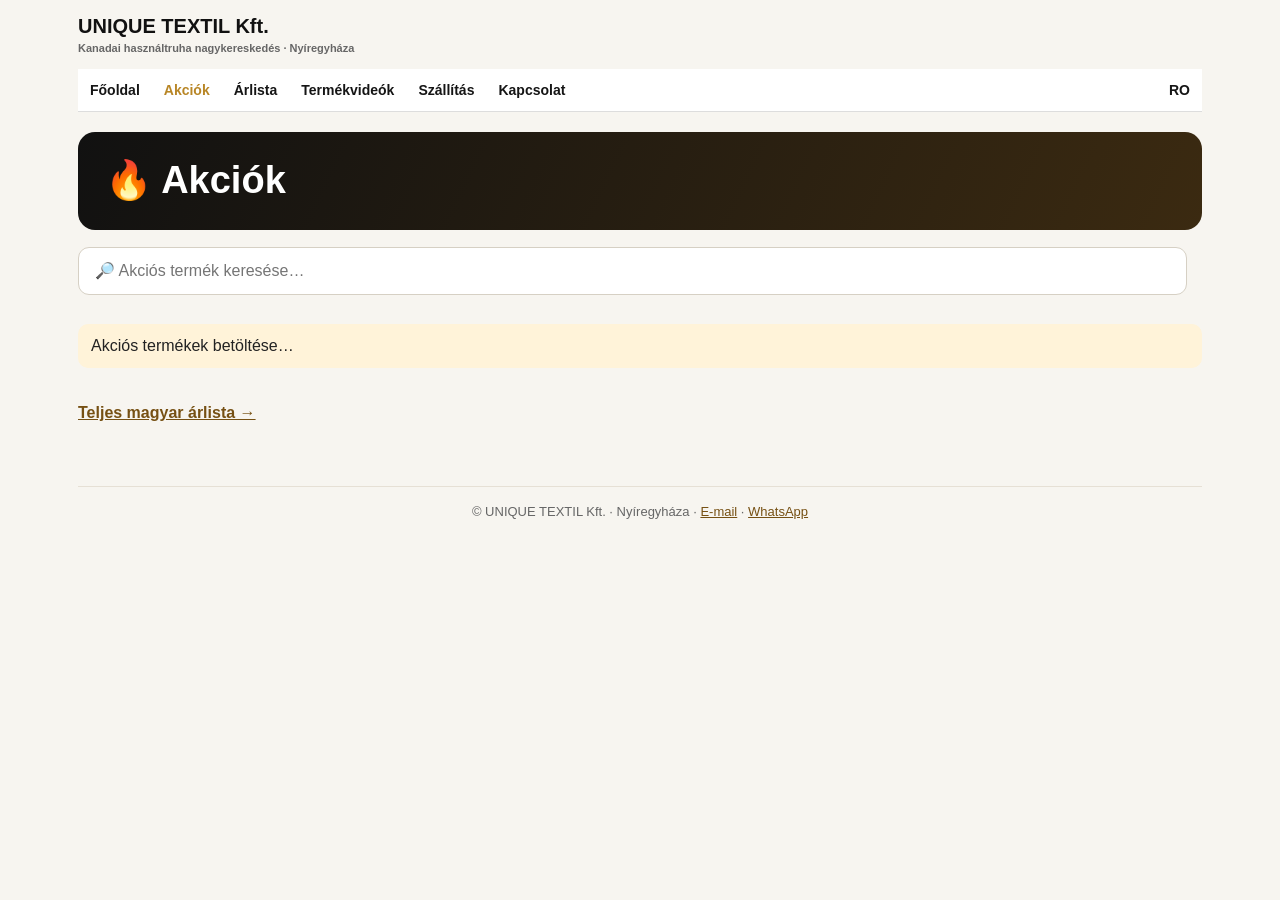
==== akciok.html @ e7415349 "Update akciok.html" ====
<!doctype html><html lang="hu"><head><meta charset="utf-8"><meta name="viewport" content="width=device-width,initial-scale=1"><meta name="description" content="UNIQUE TEXTIL Kft. – kanadai használtruha nagykereskedés Nyíregyházán."><title>🔥 Akciók | UNIQUE TEXTIL Kft.</title><link rel="stylesheet" href="style.css"></head><body><div class="site-top"><a class="brand" href="index.html">UNIQUE TEXTIL Kft.<small>Kanadai használtruha nagykereskedés · Nyíregyháza</small></a><nav class="site-nav" aria-label="Főmenü"><a href="index.html">Főoldal</a><a href="akciok.html" aria-current="page">Akciók</a><a href="arlista.html">Árlista</a><a href="termekvideok.html">Termékvideók</a><a href="szallitas.html">Szállítás</a><a href="kapcsolat.html">Kapcsolat</a><a class="lang" href="https://depozit-hainesecond.ro/" lang="ro">RO</a></nav></div><main class="site-main"><header class="page-banner"><h1>🔥 Akciók</h1></header><div class="tools"><input id="search" class="search" type="search" placeholder="🔎 Akciós termék keresése…" aria-label="Akciós termék keresése"><span id="count" class="count"></span></div><p id="status" class="status" role="status">Akciós termékek betöltése…</p><div id="products" class="card-grid promo-grid"></div><p class="below-link"><a href="arlista.html">Teljes magyar árlista →</a></p></main><footer class="site-footer">© UNIQUE TEXTIL Kft. · Nyíregyháza · <a href="mailto:uniquetextil23@gmail.com">E-mail</a> · <a href="https://wa.me/36705668292">WhatsApp</a></footer><script>
const SOURCES=['https://preturi.depozit-hainesecond.ro/prices.csv','https://raw.githubusercontent.com/bestchoisems/https-depozit-hainesecond-Preturi/main/prices.csv'];
const output=document.getElementById('products'),statusEl=document.getElementById('status'),searchEl=document.getElementById('search'),countEl=document.getElementById('count');let promos=[];
function norm(s){return String(s??'').trim().toLowerCase().normalize('NFD').replace(/[\u0300-\u036f]/g,'').replace(/\s+/g,' ')}
function field(r,keys){for(const k of keys){let v=r[norm(k)];if(v!==undefined&&String(v).trim()!=='')return String(v).trim()}return ''}
function parseCSV(s){const rows=[];let row=[],cell='',quoted=false;for(let i=0;i<s.length;i++){let c=s[i];if(c==='"'){if(quoted&&s[i+1]==='"'){cell+='"';i++}else quoted=!quoted}else if(c===','&&!quoted){row.push(cell);cell=''}else if((c==='\r'||c==='\n')&&!quoted){if(c==='\r'&&s[i+1]==='\n')i++;row.push(cell);if(row.some(x=>x.trim()))rows.push(row);row=[];cell=''}else cell+=c}row.push(cell);if(row.some(x=>x.trim()))rows.push(row);return rows}
function isPromo(r){return norm(field(r,['Kategoria']))==='promo'}
function isActive(r){const v=norm(field(r,['aktiv','active','aktív']));return !v||['da','yes','igen','true','1','aktiv','active','x'].includes(v)}
function money(v){let s=String(v??'').trim();if(!s)return '';return /(?:ft|huf)\b/i.test(s)?s:s+' Ft'}
function add(parent,tag,text,cls){const el=document.createElement(tag);if(cls)el.className=cls;el.textContent=text;parent.append(el);return el}
function render(){const q=norm(searchEl.value);const found=promos.filter(p=>norm(p.name+' '+p.desc).includes(q));output.replaceChildren();countEl.textContent=found.length+' akciós termék';for(const p of found){const card=document.createElement('article');card.className='promo-card';add(card,'span','AKCIÓ','promo-tag');add(card,'h2',p.name);if(p.desc)add(card,'p',p.desc);if(p.old&&p.old!==p.price)add(card,'div','Korábbi ár: '+money(p.old),'promo-old');if(p.price)add(card,'div',money(p.price)+' / bála','promo-price');if(p.kg)add(card,'div',p.kg.replace(/\s*kg$/i,'')+' kg / bála','promo-kg');if(p.unit)add(card,'div','Egységár: '+money(p.unit)+' / kg','promo-kg');const a=document.createElement('a');a.className='promo-contact';a.href='https://wa.me/36705668292?text='+encodeURIComponent('Szia! Érdeklődöm az akciós termék iránt: '+p.name);a.textContent='Érdeklődöm WhatsAppon';card.append(a);output.append(card)}statusEl.hidden=found.length>0;statusEl.textContent=promos.length?(q?'Nincs találat erre a keresésre.':'Jelenleg nincs megjeleníthető akciós termék.'):'Jelenleg nincs promócióként megjelölt termék az árlistában.'}
async function load(){for(const source of SOURCES){try{const r=await fetch(source+(source.includes('?')?'&':'?')+'v='+Date.now());if(!r.ok)throw Error('HTTP '+r.status);const rows=parseCSV((await r.text()).replace(/^\uFEFF/,''));if(rows.length<1)throw Error('Üres CSV');const headers=rows[0].map(norm);promos=rows.slice(1).map(c=>Object.fromEntries(headers.map((h,i)=>[h,(c[i]||'').trim()]))).filter(r=>isActive(r)&&isPromo(r)).map(r=>({name:field(r,['hu termék','hu termek','termék','termek']),desc:field(r,['hu leírás','hu leiras','leírás','leiras']),kg:field(r,['kg']),price:field(r,['ár/bála','ar/bala','ár bála','ar bala']),unit:field(r,['ár/kg','ar/kg']),old:field(r,['régi ár/bála','regi ar/bala','eredeti ár','eredeti ar','old price','pret vechi'])})).filter(p=>p.name);render();return}catch(e){console.warn('CSV nem érhető el:',source,e)}}statusEl.hidden=false;statusEl.textContent='Az árlista jelenleg nem tölthető be. Próbáld meg később.';countEl.textContent=''}
searchEl.addEventListener('input',render);load();
<script src="site.js" defer></script>
</body>
</html>
---- style.css ----
:root{--gold:#d8a84f;--gold-dark:#b8892f;--ink:#171717;--red:#c7221b;--line:#e6e0d5}
*{box-sizing:border-box}html{scroll-behavior:smooth}body{margin:0;background:#f7f5f0;color:#222;font:16px Arial,Helvetica,sans-serif}a{color:#765013}
.site-top{max-width:1160px;margin:0 auto;padding:15px 18px 0}.brand{display:inline-block;font-size:20px;font-weight:850;color:#111;text-decoration:none}.brand small{display:block;color:#666;font-size:11px;margin-top:4px}.site-nav{display:flex;flex-wrap:wrap;background:#fff;border-bottom:1px solid #ddd;margin-top:13px}.site-nav a{padding:13px 12px;text-decoration:none;color:#151515;font-size:14px;font-weight:700}.site-nav a:hover{background:#f7f2e8}.site-nav a[aria-current]{color:#b88626}.site-nav .lang{margin-left:auto}
.site-main{max-width:1160px;margin:0 auto;padding:20px 18px 42px}.page-banner{background:linear-gradient(115deg,#111,#3b2a11);color:white;padding:27px 27px;border-radius:17px;margin-bottom:17px}.page-banner h1{margin:0;font-size:clamp(26px,3.5vw,38px);line-height:1.15}.page-banner p{margin:8px 0 0;color:#ead19d;font-size:15px}
.card-grid,.grid{display:grid;grid-template-columns:repeat(auto-fit,minmax(250px,1fr));gap:16px}.tile,.card,.promo-card{background:#fff;border:1px solid var(--line);border-radius:14px;padding:19px;box-shadow:0 4px 16px #0000000a}.tile{display:flex;flex-direction:column;gap:12px}.home-grid .tile{text-decoration:none;color:inherit}.tile h2,.card h3,.promo-card h2{margin:0;font-size:19px}.tile p,.card p,.promo-card p{margin:0;color:#555;line-height:1.5;flex:1}.tile-icon{font-size:25px}.tile-link{font-weight:800;color:#9b6a1d}.tile a:not(.action-link){font-weight:700}.mini-actions{display:flex;gap:12px;flex-wrap:wrap;margin-top:20px}.action-link{display:inline-block;text-decoration:none;background:#171717;color:white;padding:12px 16px;border-radius:9px;font-weight:700}.below-link{margin:22px 0}.below-link a{font-weight:700}
.search,.promo-search{display:block;width:100%;border:1px solid #d6d0c4;border-radius:11px;background:white;font:16px Arial;padding:14px 16px;margin:0 0 15px}.tools{display:flex;align-items:center;gap:15px}.tools .search{flex:1}.count{font-size:14px;color:#666;white-space:nowrap}.status,.promo-info,.notice{background:#fff3d9;border-radius:10px;padding:13px;margin:14px 0}.status[hidden],.promo-info[hidden]{display:none!important}
.promo-grid .promo-card{display:flex;flex-direction:column;gap:11px}.promo-card .promo-tag{font-size:12px;color:#a6201d;font-weight:800}.promo-card .promo-price{font-size:22px;font-weight:800;color:#a6201d}.promo-card .promo-old{font-size:13px;color:#777;text-decoration:line-through}.promo-card .promo-kg{font-size:13px;color:#666}.promo-card .promo-contact{display:block;background:#171717;color:white;text-align:center;border-radius:9px;text-decoration:none;font-weight:700;padding:12px;margin-top:auto}
.category-nav{display:flex;gap:9px;flex-wrap:wrap;margin:0 0 15px}.category-nav a{flex:1 1 190px;text-align:center;background:#fff;border:1px solid var(--gold);color:#111;border-radius:10px;padding:13px 10px;font-weight:800;text-decoration:none}.category-nav a:hover{background:#f6e6c3}.category-nav a[hidden]{display:none}.section{margin-top:24px;scroll-margin-top:16px}.section h2{font-size:22px;margin:0 0 13px;padding-bottom:9px;border-bottom:2px solid #dec68d}.section .count{font-weight:normal;margin-left:7px}.card{display:flex;flex-direction:column;gap:11px}.card h3{font-size:19px}.card p:empty{display:none}.price-simple{font-size:16px;font-weight:800;margin-top:auto}.watch{background:var(--red);color:white;border:0;border-radius:9px;padding:12px;font-weight:800;cursor:pointer}.watch:hover{background:#a61c17}.empty{background:white;padding:16px;border-radius:10px}
.video-modal{position:fixed;inset:0;z-index:1000;background:rgba(0,0,0,.88);display:flex;align-items:center;justify-content:center;padding:18px}.video-modal[hidden]{display:none!important}.video-dialog{width:min(100%,480px);position:relative}.video-close{position:absolute;right:0;top:-50px;border:0;background:white;border-radius:9px;padding:9px 14px;font-size:22px;cursor:pointer}.video-frame-wrap{width:100%;aspect-ratio:9/16;max-height:78vh;background:#000;border-radius:14px;overflow:hidden}.video-frame-wrap iframe{width:100%;height:100%;border:0}.video-fallback{text-align:center}.video-fallback a{color:white}
.price-tools{margin:0 0 12px}.price-frame{border:1px solid var(--line);background:white;border-radius:14px;overflow:hidden}.price-frame iframe{width:100%;height:1100px;display:block;border:0}.site-footer{max-width:1124px;margin:0 auto 20px;padding:17px 18px;border-top:1px solid var(--line);color:#666;text-align:center;font-size:13px}.site-footer a{color:#765013}
@media(max-width:650px){.site-top{padding:12px 10px 0}.site-nav a{font-size:12px;padding:10px 8px}.site-nav .lang{margin-left:0}.site-main{padding:12px 10px 25px}.page-banner{padding:20px 18px;border-radius:13px}.tools{display:block}.tools .count{display:block;margin-bottom:14px}.price-frame iframe{height:900px}.card-grid,.grid{grid-template-columns:1fr}}

/* Fekete-arany nyelvválasztó */
.site-nav a.lang-button {
  display: inline-flex;
  align-items: center;
  gap: 8px;
  padding: 8px 14px;
  border: 1px solid #d4af37;
  border-radius: 7px;
  background: #171717;
  color: #d4af37;
  font-weight: 600;
  text-decoration: none;
  white-space: nowrap;
  transition: all 0.2s ease;
}

.site-nav a.lang-button img {
  width: 24px;
  height: 16px;
  object-fit: cover;
  display: block;
}

.site-nav a.lang-button:hover,
.site-nav a.lang-button:focus-visible {
  background: #d4af37;
  color: #111111;
}

/* Mobilbarát navigáció */
@media (max-width: 768px) {
  .site-nav {
    display: flex;
    flex-direction: column;
    align-items: stretch;
    gap: 0;
  }

  .site-nav a:not(.lang) {
    display: none;
    padding: 13px 16px;
    border-bottom: 1px solid #e8e1d4;
  }

  .site-nav.mobile-open a:not(.lang) {
    display: block;
  }

  .site-nav a.lang {
    display: inline-flex;
    align-items: center;
    justify-content: center;
    width: fit-content;
    margin: 8px 0 8px 12px;
  }

  .mobile-menu-toggle {
    display: block;
    padding: 12px 16px;
    background: #171717;
    color: #d4af37;
    border: 1px solid #d4af37;
    border-radius: 7px;
    font-weight: 700;
    cursor: pointer;
  }
}

@media (min-width: 769px) {
  .mobile-menu-toggle {
    display: none;
  }
}
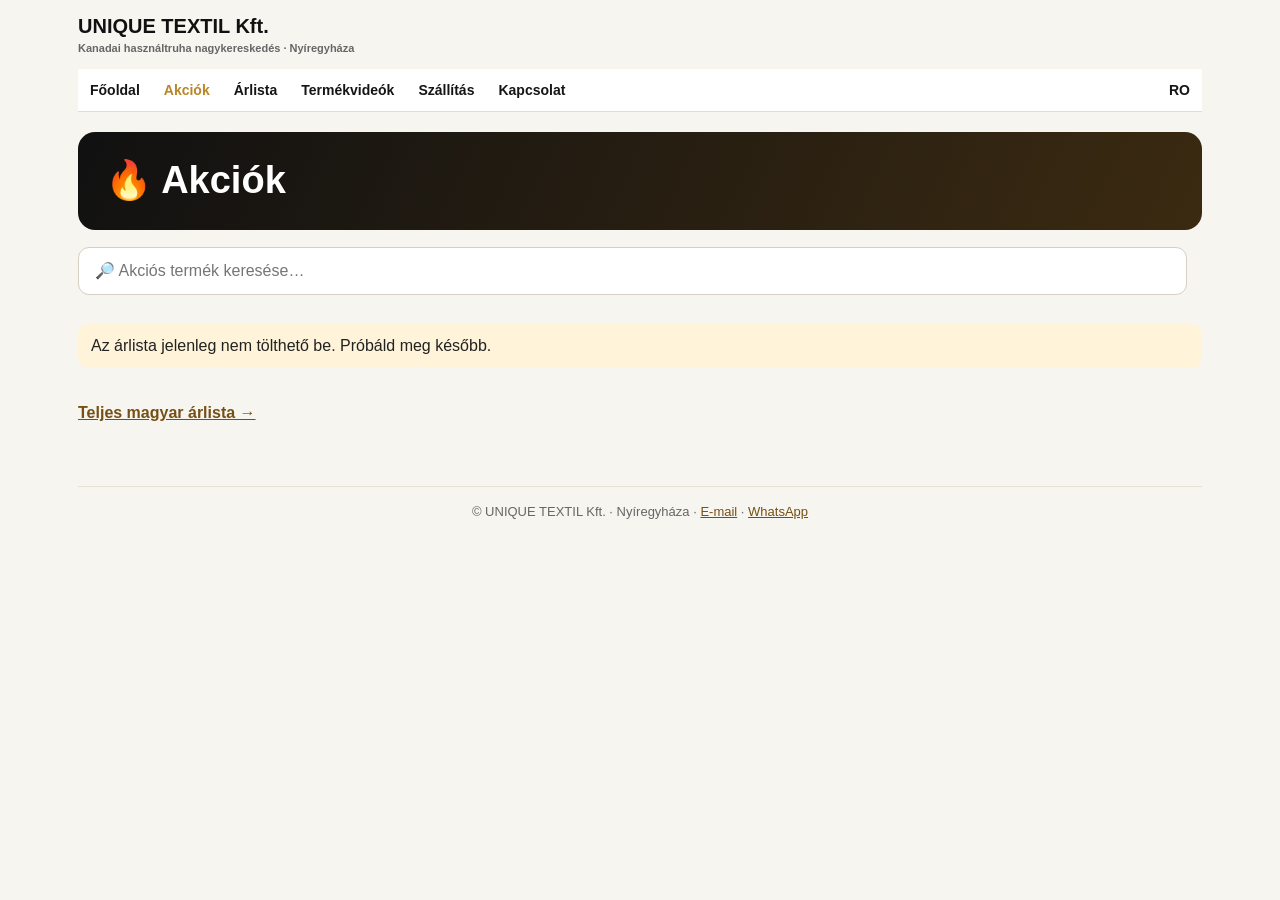
==== commit 04dffd57: "Update akciok.html" ====
--- a/akciok.html
+++ b/akciok.html
@@ -11,6 +11,12 @@
 function render(){const q=norm(searchEl.value);const found=promos.filter(p=>norm(p.name+' '+p.desc).includes(q));output.replaceChildren();countEl.textContent=found.length+' akciós termék';for(const p of found){const card=document.createElement('article');card.className='promo-card';add(card,'span','AKCIÓ','promo-tag');add(card,'h2',p.name);if(p.desc)add(card,'p',p.desc);if(p.old&&p.old!==p.price)add(card,'div','Korábbi ár: '+money(p.old),'promo-old');if(p.price)add(card,'div',money(p.price)+' / bála','promo-price');if(p.kg)add(card,'div',p.kg.replace(/\s*kg$/i,'')+' kg / bála','promo-kg');if(p.unit)add(card,'div','Egységár: '+money(p.unit)+' / kg','promo-kg');const a=document.createElement('a');a.className='promo-contact';a.href='https://wa.me/36705668292?text='+encodeURIComponent('Szia! Érdeklődöm az akciós termék iránt: '+p.name);a.textContent='Érdeklődöm WhatsAppon';card.append(a);output.append(card)}statusEl.hidden=found.length>0;statusEl.textContent=promos.length?(q?'Nincs találat erre a keresésre.':'Jelenleg nincs megjeleníthető akciós termék.'):'Jelenleg nincs promócióként megjelölt termék az árlistában.'}
 async function load(){for(const source of SOURCES){try{const r=await fetch(source+(source.includes('?')?'&':'?')+'v='+Date.now());if(!r.ok)throw Error('HTTP '+r.status);const rows=parseCSV((await r.text()).replace(/^\uFEFF/,''));if(rows.length<1)throw Error('Üres CSV');const headers=rows[0].map(norm);promos=rows.slice(1).map(c=>Object.fromEntries(headers.map((h,i)=>[h,(c[i]||'').trim()]))).filter(r=>isActive(r)&&isPromo(r)).map(r=>({name:field(r,['hu termék','hu termek','termék','termek']),desc:field(r,['hu leírás','hu leiras','leírás','leiras']),kg:field(r,['kg']),price:field(r,['ár/bála','ar/bala','ár bála','ar bala']),unit:field(r,['ár/kg','ar/kg']),old:field(r,['régi ár/bála','regi ar/bala','eredeti ár','eredeti ar','old price','pret vechi'])})).filter(p=>p.name);render();return}catch(e){console.warn('CSV nem érhető el:',source,e)}}statusEl.hidden=false;statusEl.textContent='Az árlista jelenleg nem tölthető be. Próbáld meg később.';countEl.textContent=''}
 searchEl.addEventListener('input',render);load();
+
+searchEl.addEventListener('input', render);
+load();
+</script>
+
 <script src="site.js" defer></script>
+
 </body>
 </html>
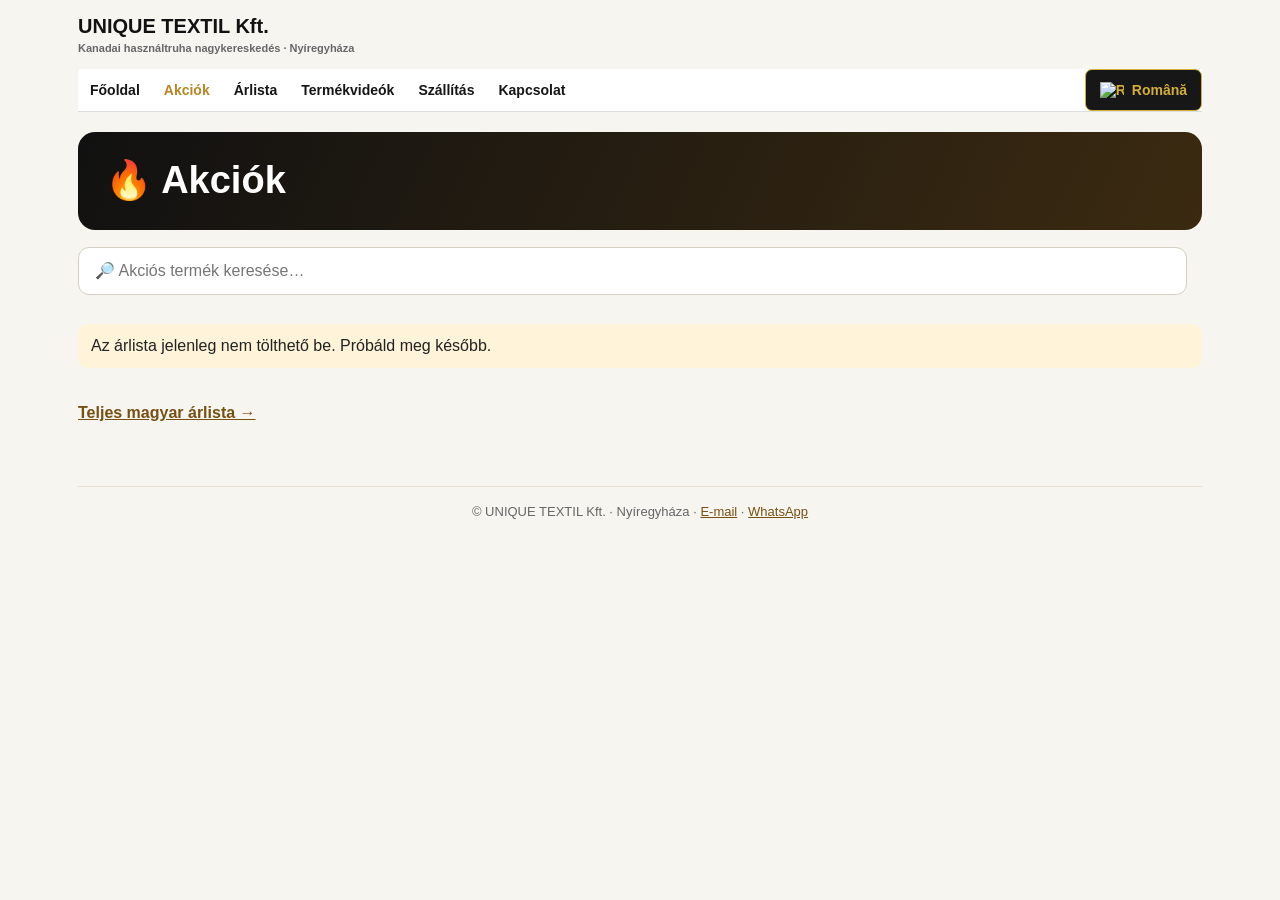
==== commit f5044c8b: "Update akciok.html" ====
--- a/akciok.html
+++ b/akciok.html
@@ -1,4 +1,4 @@
-<!doctype html><html lang="hu"><head><meta charset="utf-8"><meta name="viewport" content="width=device-width,initial-scale=1"><meta name="description" content="UNIQUE TEXTIL Kft. – kanadai használtruha nagykereskedés Nyíregyházán."><title>🔥 Akciók | UNIQUE TEXTIL Kft.</title><link rel="stylesheet" href="style.css"></head><body><div class="site-top"><a class="brand" href="index.html">UNIQUE TEXTIL Kft.<small>Kanadai használtruha nagykereskedés · Nyíregyháza</small></a><nav class="site-nav" aria-label="Főmenü"><a href="index.html">Főoldal</a><a href="akciok.html" aria-current="page">Akciók</a><a href="arlista.html">Árlista</a><a href="termekvideok.html">Termékvideók</a><a href="szallitas.html">Szállítás</a><a href="kapcsolat.html">Kapcsolat</a><a class="lang" href="https://depozit-hainesecond.ro/" lang="ro">RO</a></nav></div><main class="site-main"><header class="page-banner"><h1>🔥 Akciók</h1></header><div class="tools"><input id="search" class="search" type="search" placeholder="🔎 Akciós termék keresése…" aria-label="Akciós termék keresése"><span id="count" class="count"></span></div><p id="status" class="status" role="status">Akciós termékek betöltése…</p><div id="products" class="card-grid promo-grid"></div><p class="below-link"><a href="arlista.html">Teljes magyar árlista →</a></p></main><footer class="site-footer">© UNIQUE TEXTIL Kft. · Nyíregyháza · <a href="mailto:uniquetextil23@gmail.com">E-mail</a> · <a href="https://wa.me/36705668292">WhatsApp</a></footer><script>
+<!doctype html><html lang="hu"><head><meta charset="utf-8"><meta name="viewport" content="width=device-width,initial-scale=1"><meta name="description" content="UNIQUE TEXTIL Kft. – kanadai használtruha nagykereskedés Nyíregyházán."><title>🔥 Akciók | UNIQUE TEXTIL Kft.</title><link rel="stylesheet" href="style.css"></head><body><div class="site-top"><a class="brand" href="index.html">UNIQUE TEXTIL Kft.<small>Kanadai használtruha nagykereskedés · Nyíregyháza</small></a><nav class="site-nav" aria-label="Főmenü"><a href="index.html">Főoldal</a><a href="akciok.html" aria-current="page">Akciók</a><a href="arlista.html">Árlista</a><a href="termekvideok.html">Termékvideók</a><a href="szallitas.html">Szállítás</a><a href="kapcsolat.html">Kapcsolat</a> <a class="lang lang-button" href="https://depozit-hainesecond.ro/" lang="ro">   <img src="https://flagcdn.com/w40/ro.png"        alt="Román zászló"        width="24"        height="16">   Română </a></nav></div><main class="site-main"><header class="page-banner"><h1>🔥 Akciók</h1></header><div class="tools"><input id="search" class="search" type="search" placeholder="🔎 Akciós termék keresése…" aria-label="Akciós termék keresése"><span id="count" class="count"></span></div><p id="status" class="status" role="status">Akciós termékek betöltése…</p><div id="products" class="card-grid promo-grid"></div><p class="below-link"><a href="arlista.html">Teljes magyar árlista →</a></p></main><footer class="site-footer">© UNIQUE TEXTIL Kft. · Nyíregyháza · <a href="mailto:uniquetextil23@gmail.com">E-mail</a> · <a href="https://wa.me/36705668292">WhatsApp</a></footer><script>
 const SOURCES=['https://preturi.depozit-hainesecond.ro/prices.csv','https://raw.githubusercontent.com/bestchoisems/https-depozit-hainesecond-Preturi/main/prices.csv'];
 const output=document.getElementById('products'),statusEl=document.getElementById('status'),searchEl=document.getElementById('search'),countEl=document.getElementById('count');let promos=[];
 function norm(s){return String(s??'').trim().toLowerCase().normalize('NFD').replace(/[\u0300-\u036f]/g,'').replace(/\s+/g,' ')}
@@ -10,8 +10,6 @@
 function add(parent,tag,text,cls){const el=document.createElement(tag);if(cls)el.className=cls;el.textContent=text;parent.append(el);return el}
 function render(){const q=norm(searchEl.value);const found=promos.filter(p=>norm(p.name+' '+p.desc).includes(q));output.replaceChildren();countEl.textContent=found.length+' akciós termék';for(const p of found){const card=document.createElement('article');card.className='promo-card';add(card,'span','AKCIÓ','promo-tag');add(card,'h2',p.name);if(p.desc)add(card,'p',p.desc);if(p.old&&p.old!==p.price)add(card,'div','Korábbi ár: '+money(p.old),'promo-old');if(p.price)add(card,'div',money(p.price)+' / bála','promo-price');if(p.kg)add(card,'div',p.kg.replace(/\s*kg$/i,'')+' kg / bála','promo-kg');if(p.unit)add(card,'div','Egységár: '+money(p.unit)+' / kg','promo-kg');const a=document.createElement('a');a.className='promo-contact';a.href='https://wa.me/36705668292?text='+encodeURIComponent('Szia! Érdeklődöm az akciós termék iránt: '+p.name);a.textContent='Érdeklődöm WhatsAppon';card.append(a);output.append(card)}statusEl.hidden=found.length>0;statusEl.textContent=promos.length?(q?'Nincs találat erre a keresésre.':'Jelenleg nincs megjeleníthető akciós termék.'):'Jelenleg nincs promócióként megjelölt termék az árlistában.'}
 async function load(){for(const source of SOURCES){try{const r=await fetch(source+(source.includes('?')?'&':'?')+'v='+Date.now());if(!r.ok)throw Error('HTTP '+r.status);const rows=parseCSV((await r.text()).replace(/^\uFEFF/,''));if(rows.length<1)throw Error('Üres CSV');const headers=rows[0].map(norm);promos=rows.slice(1).map(c=>Object.fromEntries(headers.map((h,i)=>[h,(c[i]||'').trim()]))).filter(r=>isActive(r)&&isPromo(r)).map(r=>({name:field(r,['hu termék','hu termek','termék','termek']),desc:field(r,['hu leírás','hu leiras','leírás','leiras']),kg:field(r,['kg']),price:field(r,['ár/bála','ar/bala','ár bála','ar bala']),unit:field(r,['ár/kg','ar/kg']),old:field(r,['régi ár/bála','regi ar/bala','eredeti ár','eredeti ar','old price','pret vechi'])})).filter(p=>p.name);render();return}catch(e){console.warn('CSV nem érhető el:',source,e)}}statusEl.hidden=false;statusEl.textContent='Az árlista jelenleg nem tölthető be. Próbáld meg később.';countEl.textContent=''}
-searchEl.addEventListener('input',render);load();
-
 searchEl.addEventListener('input', render);
 load();
 </script>
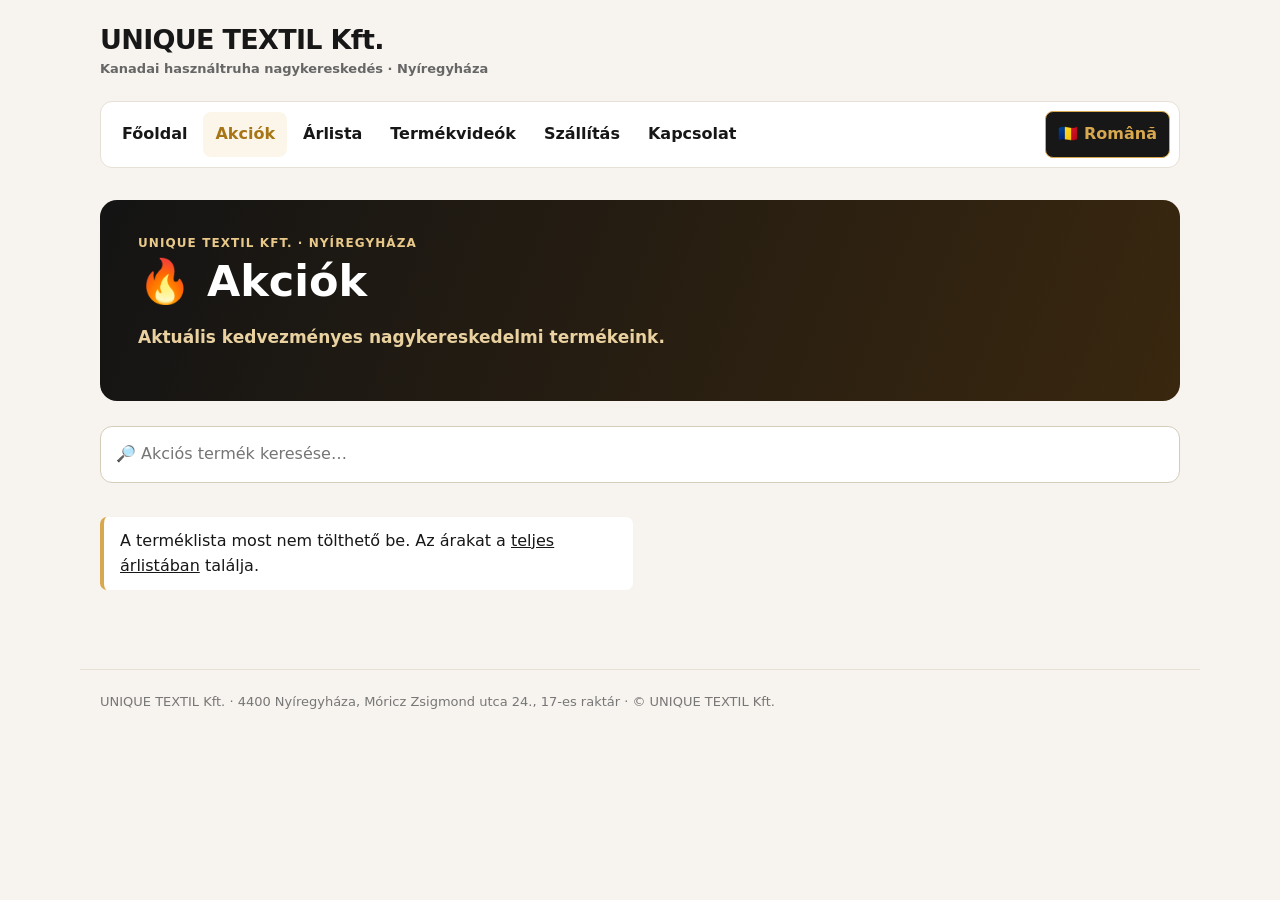
==== commit a88b8c72: "Add files via upload" ====
--- a/akciok.html
+++ b/akciok.html
@@ -1,20 +1,8 @@
-<!doctype html><html lang="hu"><head><meta charset="utf-8"><meta name="viewport" content="width=device-width,initial-scale=1"><meta name="description" content="UNIQUE TEXTIL Kft. – kanadai használtruha nagykereskedés Nyíregyházán."><title>🔥 Akciók | UNIQUE TEXTIL Kft.</title><link rel="stylesheet" href="style.css"></head><body><div class="site-top"><a class="brand" href="index.html">UNIQUE TEXTIL Kft.<small>Kanadai használtruha nagykereskedés · Nyíregyháza</small></a><nav class="site-nav" aria-label="Főmenü"><a href="index.html">Főoldal</a><a href="akciok.html" aria-current="page">Akciók</a><a href="arlista.html">Árlista</a><a href="termekvideok.html">Termékvideók</a><a href="szallitas.html">Szállítás</a><a href="kapcsolat.html">Kapcsolat</a> <a class="lang lang-button" href="https://depozit-hainesecond.ro/" lang="ro">   <img src="https://flagcdn.com/w40/ro.png"        alt="Román zászló"        width="24"        height="16">   Română </a></nav></div><main class="site-main"><header class="page-banner"><h1>🔥 Akciók</h1></header><div class="tools"><input id="search" class="search" type="search" placeholder="🔎 Akciós termék keresése…" aria-label="Akciós termék keresése"><span id="count" class="count"></span></div><p id="status" class="status" role="status">Akciós termékek betöltése…</p><div id="products" class="card-grid promo-grid"></div><p class="below-link"><a href="arlista.html">Teljes magyar árlista →</a></p></main><footer class="site-footer">© UNIQUE TEXTIL Kft. · Nyíregyháza · <a href="mailto:uniquetextil23@gmail.com">E-mail</a> · <a href="https://wa.me/36705668292">WhatsApp</a></footer><script>
-const SOURCES=['https://preturi.depozit-hainesecond.ro/prices.csv','https://raw.githubusercontent.com/bestchoisems/https-depozit-hainesecond-Preturi/main/prices.csv'];
-const output=document.getElementById('products'),statusEl=document.getElementById('status'),searchEl=document.getElementById('search'),countEl=document.getElementById('count');let promos=[];
-function norm(s){return String(s??'').trim().toLowerCase().normalize('NFD').replace(/[\u0300-\u036f]/g,'').replace(/\s+/g,' ')}
-function field(r,keys){for(const k of keys){let v=r[norm(k)];if(v!==undefined&&String(v).trim()!=='')return String(v).trim()}return ''}
-function parseCSV(s){const rows=[];let row=[],cell='',quoted=false;for(let i=0;i<s.length;i++){let c=s[i];if(c==='"'){if(quoted&&s[i+1]==='"'){cell+='"';i++}else quoted=!quoted}else if(c===','&&!quoted){row.push(cell);cell=''}else if((c==='\r'||c==='\n')&&!quoted){if(c==='\r'&&s[i+1]==='\n')i++;row.push(cell);if(row.some(x=>x.trim()))rows.push(row);row=[];cell=''}else cell+=c}row.push(cell);if(row.some(x=>x.trim()))rows.push(row);return rows}
-function isPromo(r){return norm(field(r,['Kategoria']))==='promo'}
-function isActive(r){const v=norm(field(r,['aktiv','active','aktív']));return !v||['da','yes','igen','true','1','aktiv','active','x'].includes(v)}
-function money(v){let s=String(v??'').trim();if(!s)return '';return /(?:ft|huf)\b/i.test(s)?s:s+' Ft'}
-function add(parent,tag,text,cls){const el=document.createElement(tag);if(cls)el.className=cls;el.textContent=text;parent.append(el);return el}
-function render(){const q=norm(searchEl.value);const found=promos.filter(p=>norm(p.name+' '+p.desc).includes(q));output.replaceChildren();countEl.textContent=found.length+' akciós termék';for(const p of found){const card=document.createElement('article');card.className='promo-card';add(card,'span','AKCIÓ','promo-tag');add(card,'h2',p.name);if(p.desc)add(card,'p',p.desc);if(p.old&&p.old!==p.price)add(card,'div','Korábbi ár: '+money(p.old),'promo-old');if(p.price)add(card,'div',money(p.price)+' / bála','promo-price');if(p.kg)add(card,'div',p.kg.replace(/\s*kg$/i,'')+' kg / bála','promo-kg');if(p.unit)add(card,'div','Egységár: '+money(p.unit)+' / kg','promo-kg');const a=document.createElement('a');a.className='promo-contact';a.href='https://wa.me/36705668292?text='+encodeURIComponent('Szia! Érdeklődöm az akciós termék iránt: '+p.name);a.textContent='Érdeklődöm WhatsAppon';card.append(a);output.append(card)}statusEl.hidden=found.length>0;statusEl.textContent=promos.length?(q?'Nincs találat erre a keresésre.':'Jelenleg nincs megjeleníthető akciós termék.'):'Jelenleg nincs promócióként megjelölt termék az árlistában.'}
-async function load(){for(const source of SOURCES){try{const r=await fetch(source+(source.includes('?')?'&':'?')+'v='+Date.now());if(!r.ok)throw Error('HTTP '+r.status);const rows=parseCSV((await r.text()).replace(/^\uFEFF/,''));if(rows.length<1)throw Error('Üres CSV');const headers=rows[0].map(norm);promos=rows.slice(1).map(c=>Object.fromEntries(headers.map((h,i)=>[h,(c[i]||'').trim()]))).filter(r=>isActive(r)&&isPromo(r)).map(r=>({name:field(r,['hu termék','hu termek','termék','termek']),desc:field(r,['hu leírás','hu leiras','leírás','leiras']),kg:field(r,['kg']),price:field(r,['ár/bála','ar/bala','ár bála','ar bala']),unit:field(r,['ár/kg','ar/kg']),old:field(r,['régi ár/bála','regi ar/bala','eredeti ár','eredeti ar','old price','pret vechi'])})).filter(p=>p.name);render();return}catch(e){console.warn('CSV nem érhető el:',source,e)}}statusEl.hidden=false;statusEl.textContent='Az árlista jelenleg nem tölthető be. Próbáld meg később.';countEl.textContent=''}
-searchEl.addEventListener('input', render);
-load();
-</script>
-
-<script src="site.js" defer></script>
-
-</body>
-</html>
+<!doctype html><html lang="hu"><head><meta charset="utf-8"><meta name="viewport" content="width=device-width,initial-scale=1"><meta name="description" content="UNIQUE TEXTIL Kft. aktuális használtruha-akciók és nagykereskedelmi ajánlatok"><title>Akciók | UNIQUE TEXTIL Kft.</title><link rel="stylesheet" href="style.css?v=20261029c"></head><body>
+<header class="site-top"><a class="brand" href="index.html">UNIQUE TEXTIL Kft.<small>Kanadai használtruha nagykereskedés · Nyíregyháza</small></a><div class="mobile-nav-bar"><button class="mobile-menu-btn" type="button" aria-expanded="false" aria-controls="main-navigation">☰ Menü</button><a class="mobile-lang-btn" href="https://depozit-hainesecond.ro/" lang="ro" aria-label="Román nyelvű weboldal"><img src="https://flagcdn.com/w40/ro.png" alt="" width="24" height="16"> RO</a></div><nav class="site-nav" id="main-navigation" aria-label="Főmenü"><a href="index.html">Főoldal</a>
+<a href="akciok.html" aria-current="page">Akciók</a>
+<a href="arlista.html">Árlista</a>
+<a href="termekvideok.html">Termékvideók</a>
+<a href="szallitas.html">Szállítás</a>
+<a href="kapcsolat.html">Kapcsolat</a><a class="lang desktop-lang-btn" href="https://depozit-hainesecond.ro/" lang="ro">🇷🇴 Română</a></nav></header>
+<main><section class="hero"><div class="kicker">UNIQUE TEXTIL KFT. · NYÍREGYHÁZA</div><h1>🔥 Akciók</h1><p>Aktuális kedvezményes nagykereskedelmi termékeink.</p></section><section data-catalog="promo" data-csv="https://preturi.depozit-hainesecond.ro/prices.csv"><input id="search-products" class="search" type="search" placeholder="🔎 Akciós termék keresése…" aria-label="Akciós termék keresése"><p id="result-count" class="muted" aria-live="polite">Termékek betöltése…</p><div id="results" class="product-grid"></div></section></main><footer class="site-footer">UNIQUE TEXTIL Kft. · 4400 Nyíregyháza, Móricz Zsigmond utca 24., 17-es raktár · © UNIQUE TEXTIL Kft.</footer><script src="site.js?v=20261029c" defer></script></body></html>
--- a/style.css
+++ b/style.css
@@ -1,86 +1 @@
-
-:root{--gold:#d8a84f;--gold-dark:#b8892f;--ink:#171717;--red:#c7221b;--line:#e6e0d5}
-*{box-sizing:border-box}html{scroll-behavior:smooth}body{margin:0;background:#f7f5f0;color:#222;font:16px Arial,Helvetica,sans-serif}a{color:#765013}
-.site-top{max-width:1160px;margin:0 auto;padding:15px 18px 0}.brand{display:inline-block;font-size:20px;font-weight:850;color:#111;text-decoration:none}.brand small{display:block;color:#666;font-size:11px;margin-top:4px}.site-nav{display:flex;flex-wrap:wrap;background:#fff;border-bottom:1px solid #ddd;margin-top:13px}.site-nav a{padding:13px 12px;text-decoration:none;color:#151515;font-size:14px;font-weight:700}.site-nav a:hover{background:#f7f2e8}.site-nav a[aria-current]{color:#b88626}.site-nav .lang{margin-left:auto}
-.site-main{max-width:1160px;margin:0 auto;padding:20px 18px 42px}.page-banner{background:linear-gradient(115deg,#111,#3b2a11);color:white;padding:27px 27px;border-radius:17px;margin-bottom:17px}.page-banner h1{margin:0;font-size:clamp(26px,3.5vw,38px);line-height:1.15}.page-banner p{margin:8px 0 0;color:#ead19d;font-size:15px}
-.card-grid,.grid{display:grid;grid-template-columns:repeat(auto-fit,minmax(250px,1fr));gap:16px}.tile,.card,.promo-card{background:#fff;border:1px solid var(--line);border-radius:14px;padding:19px;box-shadow:0 4px 16px #0000000a}.tile{display:flex;flex-direction:column;gap:12px}.home-grid .tile{text-decoration:none;color:inherit}.tile h2,.card h3,.promo-card h2{margin:0;font-size:19px}.tile p,.card p,.promo-card p{margin:0;color:#555;line-height:1.5;flex:1}.tile-icon{font-size:25px}.tile-link{font-weight:800;color:#9b6a1d}.tile a:not(.action-link){font-weight:700}.mini-actions{display:flex;gap:12px;flex-wrap:wrap;margin-top:20px}.action-link{display:inline-block;text-decoration:none;background:#171717;color:white;padding:12px 16px;border-radius:9px;font-weight:700}.below-link{margin:22px 0}.below-link a{font-weight:700}
-.search,.promo-search{display:block;width:100%;border:1px solid #d6d0c4;border-radius:11px;background:white;font:16px Arial;padding:14px 16px;margin:0 0 15px}.tools{display:flex;align-items:center;gap:15px}.tools .search{flex:1}.count{font-size:14px;color:#666;white-space:nowrap}.status,.promo-info,.notice{background:#fff3d9;border-radius:10px;padding:13px;margin:14px 0}.status[hidden],.promo-info[hidden]{display:none!important}
-.promo-grid .promo-card{display:flex;flex-direction:column;gap:11px}.promo-card .promo-tag{font-size:12px;color:#a6201d;font-weight:800}.promo-card .promo-price{font-size:22px;font-weight:800;color:#a6201d}.promo-card .promo-old{font-size:13px;color:#777;text-decoration:line-through}.promo-card .promo-kg{font-size:13px;color:#666}.promo-card .promo-contact{display:block;background:#171717;color:white;text-align:center;border-radius:9px;text-decoration:none;font-weight:700;padding:12px;margin-top:auto}
-.category-nav{display:flex;gap:9px;flex-wrap:wrap;margin:0 0 15px}.category-nav a{flex:1 1 190px;text-align:center;background:#fff;border:1px solid var(--gold);color:#111;border-radius:10px;padding:13px 10px;font-weight:800;text-decoration:none}.category-nav a:hover{background:#f6e6c3}.category-nav a[hidden]{display:none}.section{margin-top:24px;scroll-margin-top:16px}.section h2{font-size:22px;margin:0 0 13px;padding-bottom:9px;border-bottom:2px solid #dec68d}.section .count{font-weight:normal;margin-left:7px}.card{display:flex;flex-direction:column;gap:11px}.card h3{font-size:19px}.card p:empty{display:none}.price-simple{font-size:16px;font-weight:800;margin-top:auto}.watch{background:var(--red);color:white;border:0;border-radius:9px;padding:12px;font-weight:800;cursor:pointer}.watch:hover{background:#a61c17}.empty{background:white;padding:16px;border-radius:10px}
-.video-modal{position:fixed;inset:0;z-index:1000;background:rgba(0,0,0,.88);display:flex;align-items:center;justify-content:center;padding:18px}.video-modal[hidden]{display:none!important}.video-dialog{width:min(100%,480px);position:relative}.video-close{position:absolute;right:0;top:-50px;border:0;background:white;border-radius:9px;padding:9px 14px;font-size:22px;cursor:pointer}.video-frame-wrap{width:100%;aspect-ratio:9/16;max-height:78vh;background:#000;border-radius:14px;overflow:hidden}.video-frame-wrap iframe{width:100%;height:100%;border:0}.video-fallback{text-align:center}.video-fallback a{color:white}
-.price-tools{margin:0 0 12px}.price-frame{border:1px solid var(--line);background:white;border-radius:14px;overflow:hidden}.price-frame iframe{width:100%;height:1100px;display:block;border:0}.site-footer{max-width:1124px;margin:0 auto 20px;padding:17px 18px;border-top:1px solid var(--line);color:#666;text-align:center;font-size:13px}.site-footer a{color:#765013}
-@media(max-width:650px){.site-top{padding:12px 10px 0}.site-nav a{font-size:12px;padding:10px 8px}.site-nav .lang{margin-left:0}.site-main{padding:12px 10px 25px}.page-banner{padding:20px 18px;border-radius:13px}.tools{display:block}.tools .count{display:block;margin-bottom:14px}.price-frame iframe{height:900px}.card-grid,.grid{grid-template-columns:1fr}}
-
-/* Fekete-arany nyelvválasztó */
-.site-nav a.lang-button {
-  display: inline-flex;
-  align-items: center;
-  gap: 8px;
-  padding: 8px 14px;
-  border: 1px solid #d4af37;
-  border-radius: 7px;
-  background: #171717;
-  color: #d4af37;
-  font-weight: 600;
-  text-decoration: none;
-  white-space: nowrap;
-  transition: all 0.2s ease;
-}
-
-.site-nav a.lang-button img {
-  width: 24px;
-  height: 16px;
-  object-fit: cover;
-  display: block;
-}
-
-.site-nav a.lang-button:hover,
-.site-nav a.lang-button:focus-visible {
-  background: #d4af37;
-  color: #111111;
-}
-
-/* Mobilbarát navigáció */
-@media (max-width: 768px) {
-  .site-nav {
-    display: flex;
-    flex-direction: column;
-    align-items: stretch;
-    gap: 0;
-  }
-
-  .site-nav a:not(.lang) {
-    display: none;
-    padding: 13px 16px;
-    border-bottom: 1px solid #e8e1d4;
-  }
-
-  .site-nav.mobile-open a:not(.lang) {
-    display: block;
-  }
-
-  .site-nav a.lang {
-    display: inline-flex;
-    align-items: center;
-    justify-content: center;
-    width: fit-content;
-    margin: 8px 0 8px 12px;
-  }
-
-  .mobile-menu-toggle {
-    display: block;
-    padding: 12px 16px;
-    background: #171717;
-    color: #d4af37;
-    border: 1px solid #d4af37;
-    border-radius: 7px;
-    font-weight: 700;
-    cursor: pointer;
-  }
-}
-
-@media (min-width: 769px) {
-  .mobile-menu-toggle {
-    display: none;
-  }
-}
+:root{--ink:#171717;--gold:#d8a84f;--bg:#f7f4ef;--line:#e6e0d5}*{box-sizing:border-box}html{scroll-behavior:smooth}body{margin:0;background:var(--bg);color:var(--ink);font:16px/1.55 system-ui,-apple-system,Segoe UI,Arial,sans-serif}a{color:inherit}.site-top,main,.site-footer{max-width:1120px;margin:auto}.site-top{padding:24px 20px 12px}.brand{display:inline-block;font-size:27px;line-height:1.15;font-weight:850;text-decoration:none;letter-spacing:-.025em}.brand small{display:block;color:#666;font-size:13px;font-weight:650;letter-spacing:0;margin-top:7px}.site-nav{display:flex;align-items:center;flex-wrap:wrap;gap:4px;margin-top:20px;padding:9px;background:white;border:1px solid var(--line);border-radius:12px}.site-nav>a{padding:10px 12px;text-decoration:none;font-weight:700;border-radius:8px}.site-nav>a:hover,.site-nav>a[aria-current=page]{color:#a87516;background:#fbf6e9}.site-nav .desktop-lang-btn{margin-left:auto;background:var(--ink);color:var(--gold);border:1px solid var(--gold)}.mobile-nav-bar{display:none}main{padding:8px 20px 45px}.hero{background:linear-gradient(110deg,#141414,#39270f);color:#fff;padding:34px 38px;border-radius:17px;margin:12px 0 25px}.hero h1{font-size:clamp(29px,4vw,43px);line-height:1.15;margin:5px 0 12px}.kicker{font-size:12px;letter-spacing:.09em;color:#e9c989;font-weight:800;text-transform:uppercase}.hero p:last-child{font-size:17px;color:#e9d1a0;font-weight:650}.panel,.product-card,.tile{background:#fff;border:1px solid var(--line);border-radius:15px;padding:24px}.panel{margin:20px 0}.panel p{line-height:1.7}.section-title{margin:30px 0 16px;font-size:25px}.card-grid{display:grid;grid-template-columns:repeat(3,minmax(0,1fr));gap:15px}.tile{text-decoration:none;display:block}.tile h2{margin:5px 0;font-size:21px}.tile-icon{font-size:24px}.tile-link{font-weight:800;color:#9c6c16}.products-list{display:grid;grid-template-columns:1fr 1fr;gap:0 22px;list-style:none;padding:0;margin:0}.products-list li{padding:13px 0;border-bottom:1px solid var(--line)}.buttons{display:flex;flex-wrap:wrap;gap:10px}.button{display:inline-block;background:#171717;color:#fff;border-radius:9px;padding:11px 16px;text-decoration:none;font-weight:750;border:0;cursor:pointer}.button.gold{background:var(--gold);color:#171717}.search{width:100%;font:inherit;padding:15px;border:1px solid #d5ccbb;border-radius:12px;background:white}.muted{color:#666}.product-grid{display:grid;grid-template-columns:repeat(2,minmax(0,1fr));gap:15px;margin:18px 0}.product-card h2{font-size:22px;margin:8px 0}.product-card p{margin:8px 0}.price{font-size:23px;font-weight:850;color:#a32622}.tag{font-size:12px;font-weight:850;color:#a32622}.product-card .button{margin-top:10px}.video-link{background:#b9231e}.tabs{display:flex;flex-wrap:wrap;gap:9px;margin:18px 0}.tab{background:#fff;border:1px solid var(--gold);border-radius:10px;padding:12px 16px;font-weight:750;cursor:pointer}.tab.active{background:#171717;color:#eac47a}.notice{border-left:4px solid var(--gold);padding:12px 16px;background:#fff;border-radius:7px}.price-frame{width:100%;height:78vh;min-height:700px;border:1px solid var(--line);border-radius:12px;background:white}.site-footer{border-top:1px solid var(--line);padding:22px 20px 32px;color:#777;font-size:13px}.contact-line{margin:10px 0}.contact-line a{font-weight:750}.mobile-nav-bar button,.mobile-nav-bar a{font:700 15px/1.2 system-ui,-apple-system,Segoe UI,Arial,sans-serif} @media(max-width:760px){.site-top{padding:18px 12px 8px}.brand{font-size:23px}.brand small{font-size:12px}.mobile-nav-bar{display:flex;align-items:center;justify-content:space-between;gap:12px;margin-top:15px}.mobile-menu-btn,.mobile-lang-btn{position:static;display:inline-flex;align-items:center;justify-content:center;gap:7px;padding:10px 13px;min-height:44px;border-radius:10px;border:1px solid var(--gold);background:#171717;color:var(--gold);text-decoration:none;cursor:pointer}.mobile-lang-btn img{width:24px;height:16px;object-fit:cover}.site-nav{display:none;margin:12px 0 0;padding:8px 14px}.site-nav.is-open{display:flex;flex-direction:column;align-items:stretch;gap:0}.site-nav>a:not(.desktop-lang-btn){display:block;padding:12px 8px;border-bottom:1px solid var(--line)}.site-nav .desktop-lang-btn{display:none}main{padding:5px 12px 32px}.hero{padding:27px 22px;margin-top:10px}.hero h1{font-size:30px}.panel,.product-card,.tile{padding:19px}.card-grid,.product-grid,.products-list{grid-template-columns:1fr}.section-title{font-size:23px}.price-frame{height:75vh;min-height:540px}}@media(min-width:761px){.mobile-nav-bar{display:none!important}.site-nav{display:flex!important}}
